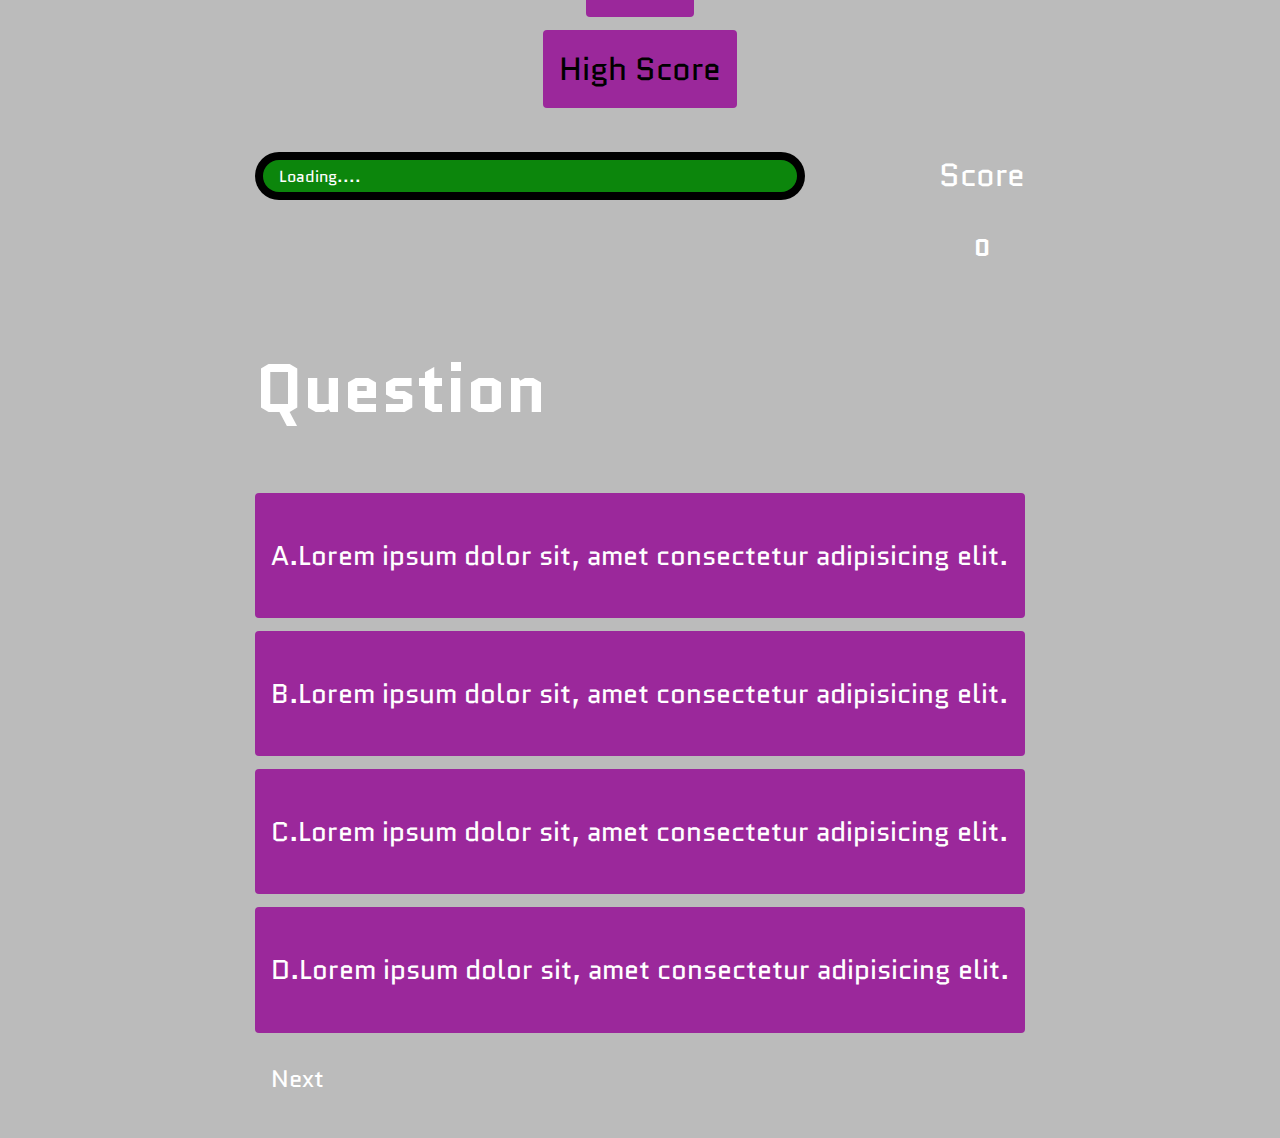
==== index.html @ d43a0e8a "quiz" ====
<!DOCTYPE html>
<html lang="en">
<head>
    <meta charset="UTF-8">
    <meta http-equiv="X-UA-Compatible" content="IE=edge">
    <meta name="viewport" content="width=device-width, initial-scale=1.0">
    <link href="./Assests/style.css" rel="stylesheet">
    <script defer src="./Assests/game.js"></script>
    <link rel="preconnect" href="https://fonts.googleapis.com">
    <link rel="preconnect" href="https://fonts.gstatic.com" crossorigin>
    <link href="https://fonts.googleapis.com/css2?family=Quantico:wght@700&display=swap" rel="stylesheet">
    <title>Quiz App</title>
</head>
<body>
    <!-- Home Page Start -->
    <div class="container" >
    <div id="home" class="flex-column flex-center">
        <h1>Code Quiz!</h1>
        <a href="./game.html"><button id="startBtn" class="startBtn">Start</button></a>
        <a href="./highscore .html"></a><button id="highScoreBtn" class="highScoreBtn">High Score</button></a>    
   </div>
   <!--home page end-->

   <!-- quiz page start-->
   <div class="quizContainer">
        <div id="game" class="justify-center flex-column">
            <div id="hud">
            

            <div class="progressBar"  data-label="Loading...."></div>
                <div class="hud-item">
                    <p class="hud-prefix">Score</p>
                    <h2 class="hud-main-text" id="score">0</h2>
                </div>
            </div>
            <div id="questionContainer" class="hide">
                <div id="question"><h2>Question</h2></div>
                <div id="choiceBtn">
                    <div class="choiceBtn"> <p class="choice-prefix">A.</p> <p class="choice-text" data-number="1">Lorem ipsum dolor sit, amet consectetur adipisicing elit.</p></div>
                    <div class="choiceBtn"> <p class="choice-prefix">B.</p> <p class="choice-text" data-number="2">Lorem ipsum dolor sit, amet consectetur adipisicing elit.</p></div>
                    <div class="choiceBtn"> <p class="choice-prefix">C.</p> <p class="choice-text" data-number="3">Lorem ipsum dolor sit, amet consectetur adipisicing elit.</p></div>
                    <div class="choiceBtn"> <p class="choice-prefix">D.</p> <p class="choice-text" data-number="4">Lorem ipsum dolor sit, amet consectetur adipisicing elit.</p></div>
                </div>
            </div>
            
        <div class="controls">
            <button id="nextBtn" class="nextBtn"> Next </button>
        </div> 
        </div>
   </div>
   <!-- quiz page eend -->
</body>
</html>
---- Assests/style.css ----
*{
    box-sizing: border-box;
    font-family: 'Quantico', sans-serif;
}


body{
    margin: 0;
    padding: 0;
    display: flex;
    width: 100vw;
    height: 100vh;
    justify-content: center;
    align-items: center;
    background-color: rgb(187, 187, 187);

}

.hidden{
    display: none;
}

h1{
    font-size: 4rem;
    color: white;
}

/* home page start */
#home{
    justify-content: center;
    align-items: center;
    display: flex;
    flex-direction: column;
    margin: auto;
}


.startBtn{
    font-size: 2rem;
    border: none;
    background: rgb(155, 40, 155);
    padding: 1rem;
    border-radius: 4px;
    margin-bottom: 0.8rem;

}

.startBtn:hover{
    cursor: pointer;
    box-shadow:0 0.04rem 1.4rem 0  rgb(34, 34, 34);
    transform: scale(1.1);
    transition: transform 150ms;
    background: rgb(51, 165, 51);
}

.highScoreBtn{
    font-size: 2rem;
    border: none;
    background: rgb(155, 40, 155);
    padding: 1rem;
    border-radius: 4px;
    margin-bottom: 0.8rem;

}

.highScoreBtn:hover{
    cursor: pointer;
    box-shadow:0 0.04rem 1.4rem 0  rgb(34, 34, 34);
    transform: scale(1.1);
    transition: transform 150ms;
    background: rgb(51, 165, 51);

}

.flex-column{
    display: flex;
    flex-direction: column;
}

.flex-center{
    justify-content: center;
    align-items: center;
}


.justify-center{
    justify-content: center;
}

.text-center{
    text-align: center;
}
/* home page end */

/* QUIZ PAGE START */

#question{
    font-size:2.8rem ;
}


.quizContainer{
    color: white;
    background-color: none;
    display: flex;
    width: 100%;
    margin-bottom: 0.8rem;
    font-size: 1rem;
    display: flex;

}

.choiceBtn{
    font-size: 1.7rem;
    border: none;
    background: rgb(155, 40, 155);
    padding: 1rem;
    border-radius: 4px;
    display: flex;
    border-radius: 4px;
    width: 100%;
    margin-bottom: 0.8rem;
}

.choiceBtn:hover{
    cursor: pointer;
    box-shadow:0 0.04rem 1.4rem 0  rgb(34, 34, 34);
    transform: scale(1.1);
    transition: transform 150ms;
}


.correct{
    background: linear-gradient(32deg, rgb(12, 134, 12) 0%, rgb(13, 145, 13) 100%);
}

.incorrect{
    background: linear-gradient(32deg, rgb(255, 0, 0) 0%, rgb(252, 5, 5) 100%);
}

/* hud start */

#hud{
    display: flex;
    justify-content: space-between;
}

.hud-prefix{
    text-align: center;
    font-size: 2rem;
}
.hud-main-text{
    text-align: center;
}
/* hud end */
/* progress start */
.progressBar{
    width: 550px;
    height: 3em;
    margin-top: 2em ;
    background-color: black;
    border-radius: 50px;
    overflow: hidden;
    color: white;
    position: relative;
}

.progressBar::before{
    content: attr(data-label);
    display: flex;
    align-items: center;
    position: absolute;
    left: .5em;
    right: .5em;
    top: .5em;
    bottom: .5em;
    width: calc(var(--width, 0))*1%;
    min-width: 2rem;
    max-width: calc(100% - 1em);
    background-color:rgb(12, 134, 12);
    border-radius: 1em;
    padding: 1em;
}
/* progress end */
/* next button start */
.nextBtn{
    font-size: 1.5rem;
    border: none;
    background: transparent;
    padding: 1rem;
    border-radius: 4px;
    margin-bottom: 0.8rem;
    color: white;

}
.nextBtn:hover{
    cursor: pointer;
    transform: scale(1.1);
    transition: transform 150ms;
}
/* next button end */
/* QUIZ PAGE END */

@media (max-width: 690px) {
}
@media (max-width: 500px) {
}
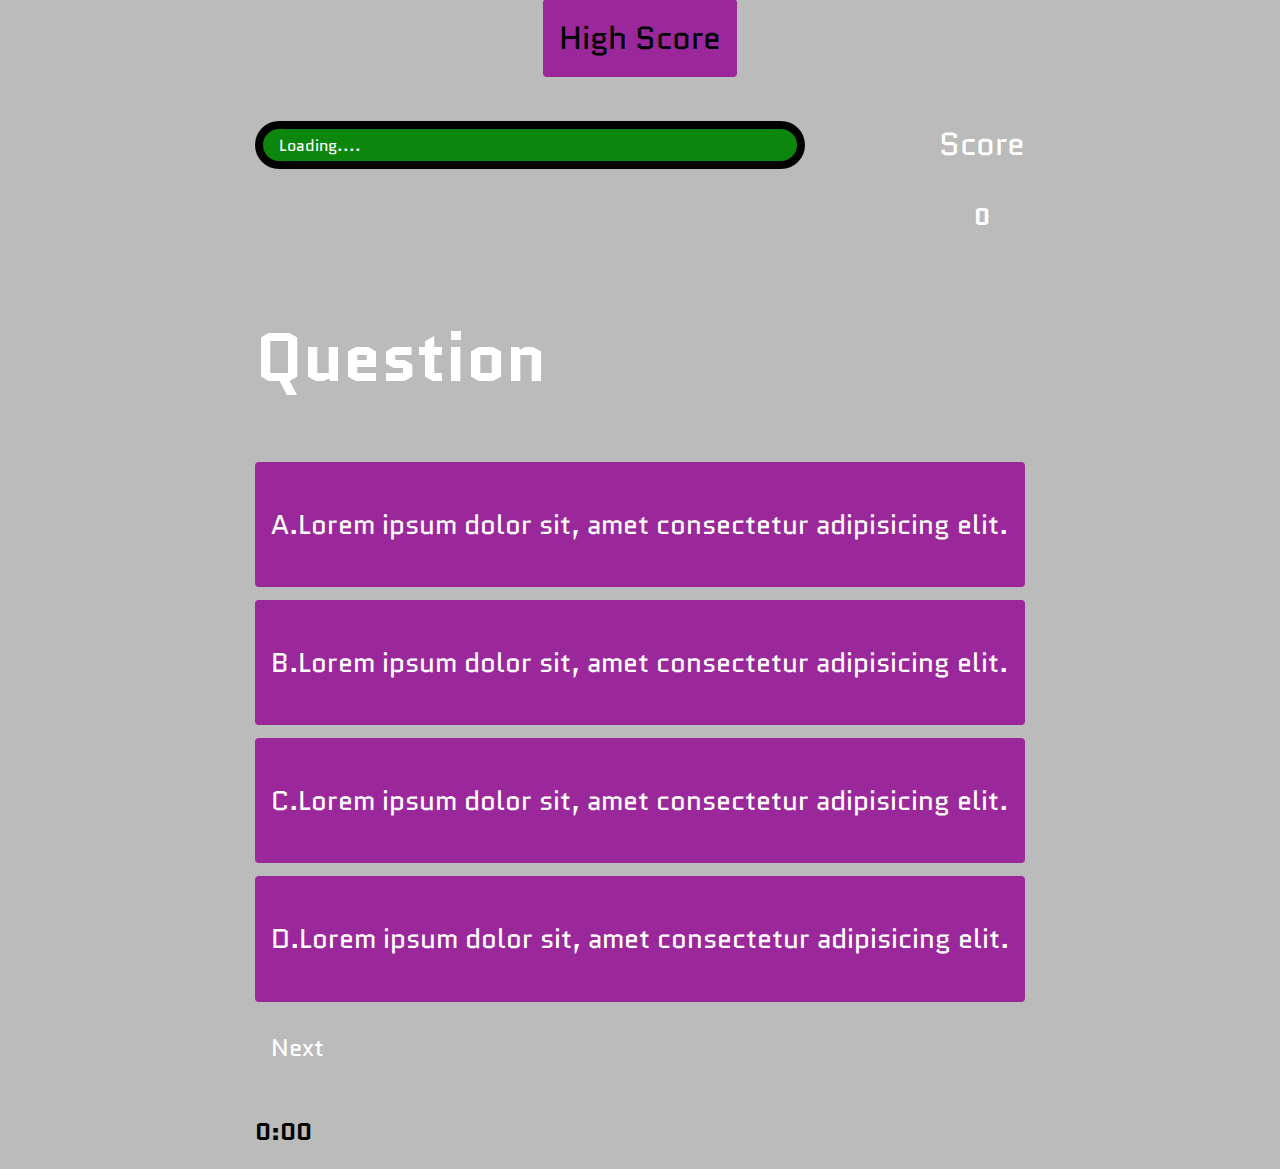
==== commit fe93f35a: "questions" ====
--- a/index.html
+++ b/index.html
@@ -48,6 +48,13 @@
         </div> 
         </div>
    </div>
-   <!-- quiz page eend -->
+   <!-- quiz page end -->
+   <!-- timer start -->
+   <div class="timeContainer"><h2 id="timer">0:00</h2></div>
+   <!-- timer end -->
+
+
+   <script src="./Assests/game.js"></script>
+   <script src="./Assests/highscore.js"></script>
 </body>
 </html>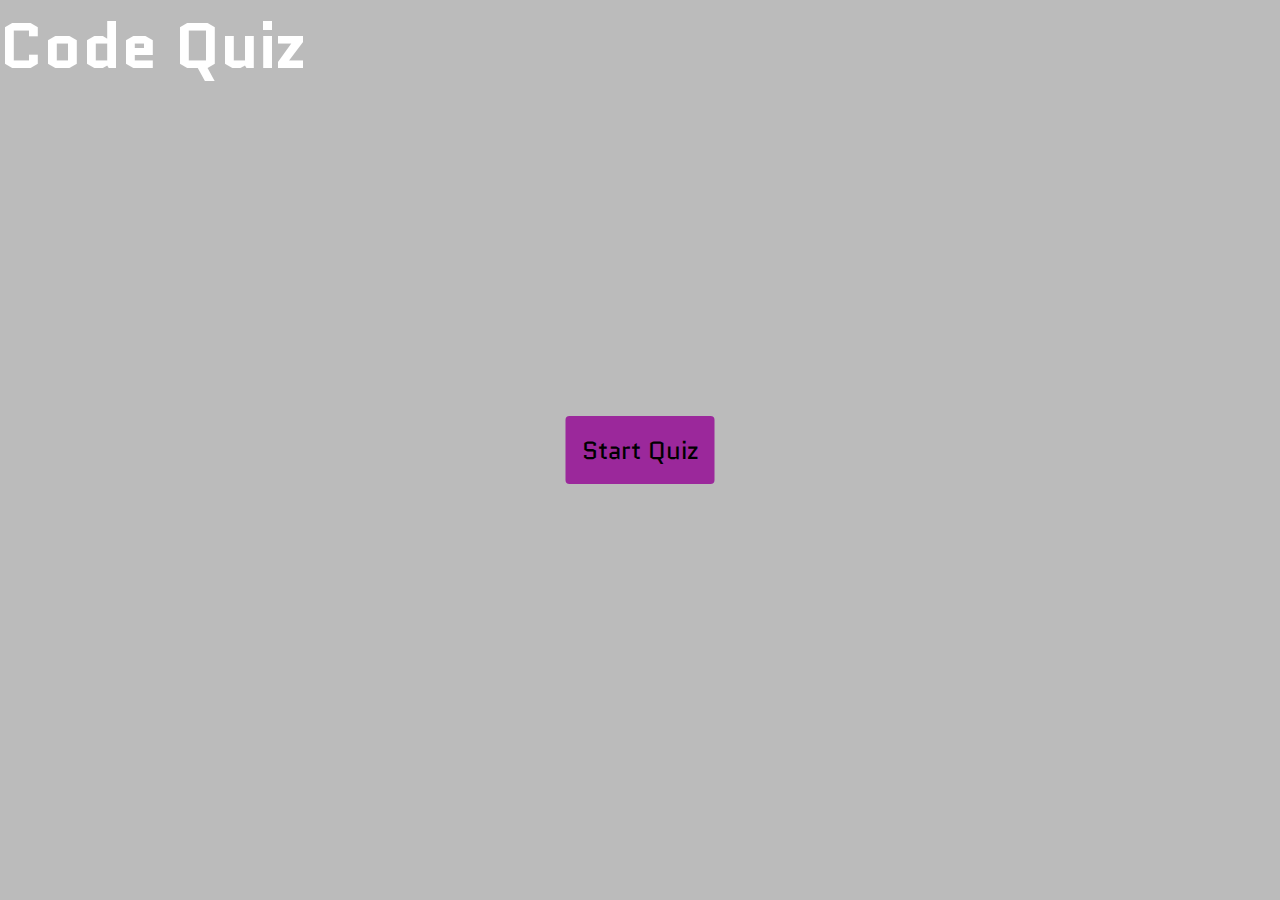
==== commit 756138e5: "chchchchchanges" ====
--- a/index.html
+++ b/index.html
@@ -9,52 +9,61 @@
     <link rel="preconnect" href="https://fonts.googleapis.com">
     <link rel="preconnect" href="https://fonts.gstatic.com" crossorigin>
     <link href="https://fonts.googleapis.com/css2?family=Quantico:wght@700&display=swap" rel="stylesheet">
-    <title>Quiz App</title>
+    <title> <h1>Code Quiz</h1></title>
 </head>
-<body>
-    <!-- Home Page Start -->
-    <div class="container" >
-    <div id="home" class="flex-column flex-center">
-        <h1>Code Quiz!</h1>
-        <a href="./game.html"><button id="startBtn" class="startBtn">Start</button></a>
-        <a href="./highscore .html"></a><button id="highScoreBtn" class="highScoreBtn">High Score</button></a>    
-   </div>
-   <!--home page end-->
 
+<h1>Code Quiz</h1>
+<div class="startBtn">
+    <button>Start Quiz</button>
+</div>
+<div class="ruleBox">
+    <div class="ruleList">
+        <div class="info"><h2>Rules to The Game</h2></div>
+        <div class="info">If You answer a questions incorrectly, <strong>15 seconds</strong> will be subtracted from your time</div>
+        <div class="info">ALL questions must be answered before the timer runs out.</div>
+        <div class="info">Make sure you enter your initials to save your score.</div>
+        <div class="info">Give it another try!</div>
+    </div>
+    <div class="buttons">
+        <div><button class="continue">Continue</button></div>
+        <div><button class="exit">Exit</button></div>
+        <a href="highScores.html" class="prevHS">Previous Highscores</a>
+    </div>
+</div>
+
+    
+    
+    
    <!-- quiz page start-->
-   <div class="quizContainer">
-        <div id="game" class="justify-center flex-column">
-            <div id="hud">
-            
-
-            <div class="progressBar"  data-label="Loading...."></div>
-                <div class="hud-item">
-                    <p class="hud-prefix">Score</p>
-                    <h2 class="hud-main-text" id="score">0</h2>
-                </div>
-            </div>
-            <div id="questionContainer" class="hide">
-                <div id="question"><h2>Question</h2></div>
-                <div id="choiceBtn">
-                    <div class="choiceBtn"> <p class="choice-prefix">A.</p> <p class="choice-text" data-number="1">Lorem ipsum dolor sit, amet consectetur adipisicing elit.</p></div>
-                    <div class="choiceBtn"> <p class="choice-prefix">B.</p> <p class="choice-text" data-number="2">Lorem ipsum dolor sit, amet consectetur adipisicing elit.</p></div>
-                    <div class="choiceBtn"> <p class="choice-prefix">C.</p> <p class="choice-text" data-number="3">Lorem ipsum dolor sit, amet consectetur adipisicing elit.</p></div>
-                    <div class="choiceBtn"> <p class="choice-prefix">D.</p> <p class="choice-text" data-number="4">Lorem ipsum dolor sit, amet consectetur adipisicing elit.</p></div>
-                </div>
-            </div>
-            
-        <div class="controls">
-            <button id="nextBtn" class="nextBtn"> Next </button>
-        </div> 
+    <div class="theQuiz">
+        <header><h2>Code Quiz</h2>
+            <div id="myProgress">
+                <div id="myBar"></div>
         </div>
-   </div>
-   <!-- quiz page end -->
-   <!-- timer start -->
-   <div class="timeContainer"><h2 id="timer">0:00</h2></div>
-   <!-- timer end -->
-
-
-   <script src="./Assests/game.js"></script>
-   <script src="./Assests/highscore.js"></script>
+        <div class="timer"> 
+                <div id="time_text">Time Left</div>
+                <div class="timer_sec">15</div>
+                <button onclick="upload ()">Next</button>
+        </div>
+        </header>
+        <!-- questions -->
+        <div id="question">What is the answer</div>
+        <div class="choiceContainer">
+            <p class="choice-prefix">A</p>
+            <p class="choice-text" data-number="1">Choice</p>
+        </div>
+        <div class="choiceContainer">
+            <p class="choice-prefix">B</p>
+            <p class="choice-text" data-number="2">Choice</p>
+        </div>
+        <div class="choiceContainer">
+            <p class="choice-prefix">C</p>
+            <p class="choice-text" data-number="3">Choice</p>
+        </div>
+        <div class="choiceContainer">
+            <p class="choice-prefix">D</p>
+            <p class="choice-text" data-number="4">Choice</p>
+        </div>
+    </div>
 </body>
 </html>--- a/Assests/style.css
+++ b/Assests/style.css
@@ -1,57 +1,182 @@
 *{
+    margin: 0;
+    padding: 0;
     box-sizing: border-box;
     font-family: 'Quantico', sans-serif;
 }
 
-
 body{
-    margin: 0;
-    padding: 0;
-    display: flex;
-    width: 100vw;
-    height: 100vh;
+    background-color: rgb(187, 187, 187);
+
+}
+
+h1{
+    font-size: 4rem;
+    color: white;
+}
+h2{
+    color:rgb(155, 40, 155);
+    }
+strong{
+    color: rgb(155, 40, 155);
+}
+
+/* buttons */
+/* start */
+/* rules */
+.startBtn button,
+.ruleBox{
+    font-size: 14px;
+    border: none;
+    padding: 1rem;
+    border-radius: 4px;
+    margin-bottom: 0.8rem;
+    position: absolute;
+    top: 50%;
+    left: 50%;
+    transform: translate(-50%, -50%);
+}
+
+.startBtn button{
+    background-color: rgb(155, 40, 155);
+    font-size: 25px;
+}
+
+.startBtn button:hover{
+    cursor: pointer;
+    box-shadow:0 0.04rem 1.4rem 0  rgb(34, 34, 34);
+    transform: scale(1.1);
+    background: rgb(51, 165, 51);
+}
+
+/* start end */
+.ruleBox{
+    display: none;
+    width: 540px;
+    background: white;
+    border-radius:5px ;
+}
+
+/* rule end */
+.buttons{
+    display: flex;
+    padding: 5px;
+    cursor: pointer;
+}
+.continue{
+        font-size: .9rem;
+        border: none;
+        background: rgb(155, 40, 155);
+        padding: 1rem;
+        border-radius: 4px;
+        margin-bottom: 0.8rem;
+        margin-right: 5px;
+    }
+    
+    .continue:hover{
+        cursor: pointer;
+        box-shadow:0 0.04rem 1.4rem 0  rgb(34, 34, 34);
+        transform: scale(1.1);
+        transition: transform 150ms;
+        background: rgb(200, 220, 22);
+    }
+    
+.exit{
+    font-size: .9rem;
+    border: none;
+    background: rgb(90, 5, 90);
+    padding: 1rem;
+    border-radius: 4px;
+    margin-bottom: 0.8rem;
+}
+
+.exit:hover{
+    cursor: pointer;
+    box-shadow:0 0.04rem 1.4rem 0  rgb(34, 34, 34);
+    transform: scale(1.1);
+    transition: transform 150ms;
+    background: rgb(200, 220, 22);
+}
+/* buttons end*/
+
+/* progress start */
+
+#myProgress {
+    width: 100%;
+  }
+  
+  #myBar {
+    width: 1%;
+    height: 30px;
+    background-color: green;
+    animation: progress-animation 5s forwards;
+  }
+
+#play-animation{
+    animation: progress-animation 5s forwards;
+
+}
+
+@keyframes progress-animation{
+    0% {width: 0%;}
+    100% {width: 100%;}
+} 
+/* progress end */
+
+/* quiz page start */
+.theQuiz{
+    display: none;
+    width 250px;
+    background-color: white;
+    border-radius: 5px;
+}
+#question{
+    font-size: 2.4rem;
+}
+
+.choiceContainer{
+    color: white;
+    background-color: rgb(155, 40, 155);
+    display: flex;
+    width: 100%;
+    margin-bottom: 0.8rem;
+    font-size: 1.5rem;
+    min-width: 80rem;
+}
+
+.choiceContainer:hover{
+    cursor: pointer;
+    box-shadow:0 0.04rem 1.4rem 0  rgb(34, 34, 34);
+    transform: scale(1.1);
+    transition: transform 150ms;
+}
+
+.choice-prefix{
+    padding: 2rem 2.4rem;
+    color: white;
+}
+
+.choice-text{
+    padding: 2rem;
+    width: 100%;
+}
+
+.correct{
+    background: linear-gradient(32deg, rgb(12, 134, 12) 0%, rgb(13, 145, 13) 100%);
+}
+
+.incorrect{
+    background: linear-gradient(32deg, rgb(255, 0, 0) 0%, rgb(252, 5, 5) 100%);
+
+/* #home{
     justify-content: center;
     align-items: center;
-    background-color: rgb(187, 187, 187);
-
-}
-
-.hidden{
-    display: none;
-}
-
-h1{
-    font-size: 4rem;
-    color: white;
-}
-
-/* home page start */
-#home{
-    justify-content: center;
-    align-items: center;
     display: flex;
     flex-direction: column;
     margin: auto;
 }
 
 
-.startBtn{
-    font-size: 2rem;
-    border: none;
-    background: rgb(155, 40, 155);
-    padding: 1rem;
-    border-radius: 4px;
-    margin-bottom: 0.8rem;
-
-}
-
-.startBtn:hover{
-    cursor: pointer;
-    box-shadow:0 0.04rem 1.4rem 0  rgb(34, 34, 34);
-    transform: scale(1.1);
-    transition: transform 150ms;
-    background: rgb(51, 165, 51);
-}
 
 .highScoreBtn{
     font-size: 2rem;
@@ -70,45 +195,39 @@
     transition: transform 150ms;
     background: rgb(51, 165, 51);
 
-}
-
-.flex-column{
-    display: flex;
-    flex-direction: column;
-}
-
-.flex-center{
-    justify-content: center;
+} */
+/* home page end */
+
+/*.quizContainer{
+     position: absolute;
+    top: 50%;
+    left: 50%;
+    transform: translate(-50%, -50%);
+    width: 550px;
+    background: #fff;
+    border-radius: 5px;
+
+}
+
+.quizContainer header{
+    height: 70px;
+    padding: 0 30px;
+    background:  #fff;
+    display: flex;
     align-items: center;
-}
-
-
-.justify-center{
-    justify-content: center;
-}
-
-.text-center{
-    text-align: center;
-}
-/* home page end */
+    justify-content: space-between;
+    box-shadow: 0px 3px 5px 1px rgba(0, 0, 0, 0); */
+}
+
 
 /* QUIZ PAGE START */
 
-#question{
+/*#question{
     font-size:2.8rem ;
 }
 
 
-.quizContainer{
-    color: white;
-    background-color: none;
-    display: flex;
-    width: 100%;
-    margin-bottom: 0.8rem;
-    font-size: 1rem;
-    display: flex;
-
-}
+
 
 .choiceBtn{
     font-size: 1.7rem;
@@ -122,24 +241,14 @@
     margin-bottom: 0.8rem;
 }
 
-.choiceBtn:hover{
-    cursor: pointer;
-    box-shadow:0 0.04rem 1.4rem 0  rgb(34, 34, 34);
-    transform: scale(1.1);
-    transition: transform 150ms;
-}
-
-
-.correct{
-    background: linear-gradient(32deg, rgb(12, 134, 12) 0%, rgb(13, 145, 13) 100%);
-}
-
-.incorrect{
-    background: linear-gradient(32deg, rgb(255, 0, 0) 0%, rgb(252, 5, 5) 100%);
-}
+
+
+
+
+}*/
 
 /* hud start */
-
+/* 
 #hud{
     display: flex;
     justify-content: space-between;
@@ -151,39 +260,19 @@
 }
 .hud-main-text{
     text-align: center;
-}
+} */
 /* hud end */
-/* progress start */
-.progressBar{
-    width: 550px;
-    height: 3em;
-    margin-top: 2em ;
-    background-color: black;
-    border-radius: 50px;
-    overflow: hidden;
-    color: white;
-    position: relative;
-}
-
-.progressBar::before{
-    content: attr(data-label);
-    display: flex;
-    align-items: center;
-    position: absolute;
-    left: .5em;
-    right: .5em;
-    top: .5em;
-    bottom: .5em;
-    width: calc(var(--width, 0))*1%;
-    min-width: 2rem;
-    max-width: calc(100% - 1em);
-    background-color:rgb(12, 134, 12);
-    border-radius: 1em;
-    padding: 1em;
-}
-/* progress end */
+
+
+/* timer start */
+/* p {
+    text-align: center;
+    font-size: 60px;
+    margin-top: 0px;
+  } */
+/* timer end */
 /* next button start */
-.nextBtn{
+/* .nextBtn{
     font-size: 1.5rem;
     border: none;
     background: transparent;
@@ -197,7 +286,7 @@
     cursor: pointer;
     transform: scale(1.1);
     transition: transform 150ms;
-}
+} */
 /* next button end */
 /* QUIZ PAGE END */
 
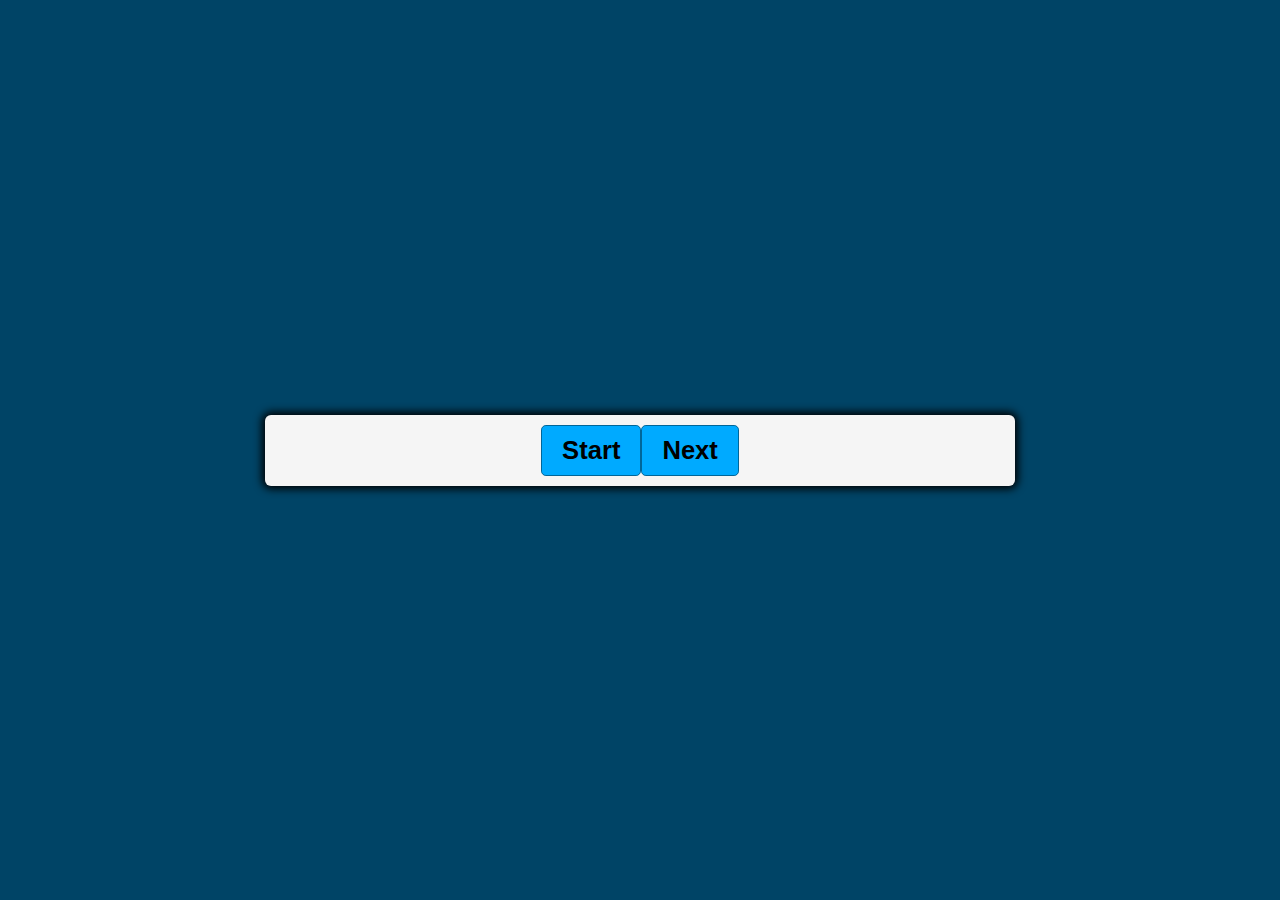
==== commit efb67e32: "switchtfup" ====
--- a/index.html
+++ b/index.html
@@ -4,66 +4,45 @@
     <meta charset="UTF-8">
     <meta http-equiv="X-UA-Compatible" content="IE=edge">
     <meta name="viewport" content="width=device-width, initial-scale=1.0">
-    <link href="./Assests/style.css" rel="stylesheet">
+    <link rel="stylesheet" href="./Assests/style.css">
     <script defer src="./Assests/game.js"></script>
-    <link rel="preconnect" href="https://fonts.googleapis.com">
-    <link rel="preconnect" href="https://fonts.gstatic.com" crossorigin>
-    <link href="https://fonts.googleapis.com/css2?family=Quantico:wght@700&display=swap" rel="stylesheet">
-    <title> <h1>Code Quiz</h1></title>
+    <title>Coder Girl Quiz</title>
 </head>
-
-<h1>Code Quiz</h1>
-<div class="startBtn">
-    <button>Start Quiz</button>
-</div>
-<div class="ruleBox">
-    <div class="ruleList">
-        <div class="info"><h2>Rules to The Game</h2></div>
-        <div class="info">If You answer a questions incorrectly, <strong>15 seconds</strong> will be subtracted from your time</div>
-        <div class="info">ALL questions must be answered before the timer runs out.</div>
-        <div class="info">Make sure you enter your initials to save your score.</div>
-        <div class="info">Give it another try!</div>
-    </div>
-    <div class="buttons">
-        <div><button class="continue">Continue</button></div>
-        <div><button class="exit">Exit</button></div>
-        <a href="highScores.html" class="prevHS">Previous Highscores</a>
-    </div>
-</div>
-
+<body>
     
-    
-    
-   <!-- quiz page start-->
-    <div class="theQuiz">
-        <header><h2>Code Quiz</h2>
-            <div id="myProgress">
-                <div id="myBar"></div>
+</body>
+</html>
+<body>
+    <div class="container">
+        <div id="question container" class="hide">
+            <div id="question">Question</div>
+            <div id="answer-buttons" class="asnwer-grid">
+                <button class="btn">Answer 1</button>
+                <button class="btn">Answer 2</button>
+                <button class="btn">Answer 3</button>
+                <button class="btn">Answer 4</button>
+            </div>
         </div>
-        <div class="timer"> 
-                <div id="time_text">Time Left</div>
-                <div class="timer_sec">15</div>
-                <button onclick="upload ()">Next</button>
-        </div>
-        </header>
-        <!-- questions -->
-        <div id="question">What is the answer</div>
-        <div class="choiceContainer">
-            <p class="choice-prefix">A</p>
-            <p class="choice-text" data-number="1">Choice</p>
-        </div>
-        <div class="choiceContainer">
-            <p class="choice-prefix">B</p>
-            <p class="choice-text" data-number="2">Choice</p>
-        </div>
-        <div class="choiceContainer">
-            <p class="choice-prefix">C</p>
-            <p class="choice-text" data-number="3">Choice</p>
-        </div>
-        <div class="choiceContainer">
-            <p class="choice-prefix">D</p>
-            <p class="choice-text" data-number="4">Choice</p>
+        <div class="controls">
+            <button id="startBtn" class="startBtn btn">Start</button>
+            <button id="nextBtn" class="nextBtn btn">Next</button>
         </div>
     </div>
 </body>
-</html>+</html>
+
+
+
+
+
+
+
+
+
+
+
+
+
+
+
+
--- a/Assests/style.css
+++ b/Assests/style.css
@@ -1,296 +1,86 @@
-*{
-    margin: 0;
-    padding: 0;
+*, *::before, *::after {
     box-sizing: border-box;
     font-family: 'Quantico', sans-serif;
 }
 
-body{
-    background-color: rgb(187, 187, 187);
+:root{
+    --hue-neutral: 200;
+    --hue-wrong: 0;
+    --hue-correct: 145;
+}
+
+body {
+    --hue: var(--hue-neutral);
+    padding: 0;
+    margin: 0;
+    display: flex;
+    width: 100vw;
+    height: 100vh;
+    justify-content: center;
+    align-items: center;
+    background-color: hsl(var(--hue), 100%, 20%);
+}
+
+body.correct {
+    --hue: var(--hue-correct);
+}
+
+body.wrong {
+    --hue: var(--hue-wrong);
+}
+
+.container {
+    width: 750px;
+    max-width: 85%;
+    background-color:whitesmoke ;
+    border-radius:6px;
+    padding: 10px;
+    box-shadow: 0 0 9px 3px;
+}
+
+
+.answer-grid{
+    display: grid;
+    grid-template-columns: repeat(2, auto);
+    gap: 10.01px;
+    margin: 20.01px 0;
+}
+
+.btn {
+    --hue: var(--hue-neutral);
+    border: 1px solid hsl(var(--hue), 100%, 30.01%);
+    background-color: hsl(var(--hue), 100%, 49.99%);
+    border-radius: 4.9px;
+    padding: 5.01px 9.99px;
+    outline: none;
 
 }
 
-h1{
-    font-size: 4rem;
-    color: white;
-}
-h2{
-    color:rgb(155, 40, 155);
-    }
-strong{
-    color: rgb(155, 40, 155);
+.btn:hover {
+    border-color: black:
 }
 
-/* buttons */
-/* start */
-/* rules */
-.startBtn button,
-.ruleBox{
-    font-size: 14px;
-    border: none;
-    padding: 1rem;
-    border-radius: 4px;
-    margin-bottom: 0.8rem;
-    position: absolute;
-    top: 50%;
-    left: 50%;
-    transform: translate(-50%, -50%);
+.btn.correct{
+    --hue: var(--hue-correct)
+    color: black;
 }
 
-.startBtn button{
-    background-color: rgb(155, 40, 155);
-    font-size: 25px;
+.btn.wrong{
+    --hue: var(--hue-wrong)
 }
 
-.startBtn button:hover{
-    cursor: pointer;
-    box-shadow:0 0.04rem 1.4rem 0  rgb(34, 34, 34);
-    transform: scale(1.1);
-    background: rgb(51, 165, 51);
+.startBtn, .nextBtn {
+    font-size: 1.6rem;
+    font-weight: bold;
+    padding: 10px 20px;
 }
 
-/* start end */
-.ruleBox{
-    display: none;
-    width: 540px;
-    background: white;
-    border-radius:5px ;
+.controls {
+    display: flex;
+    justify-content: center;
+    align-items: center;
 }
 
-/* rule end */
-.buttons{
-    display: flex;
-    padding: 5px;
-    cursor: pointer;
-}
-.continue{
-        font-size: .9rem;
-        border: none;
-        background: rgb(155, 40, 155);
-        padding: 1rem;
-        border-radius: 4px;
-        margin-bottom: 0.8rem;
-        margin-right: 5px;
-    }
-    
-    .continue:hover{
-        cursor: pointer;
-        box-shadow:0 0.04rem 1.4rem 0  rgb(34, 34, 34);
-        transform: scale(1.1);
-        transition: transform 150ms;
-        background: rgb(200, 220, 22);
-    }
-    
-.exit{
-    font-size: .9rem;
-    border: none;
-    background: rgb(90, 5, 90);
-    padding: 1rem;
-    border-radius: 4px;
-    margin-bottom: 0.8rem;
-}
-
-.exit:hover{
-    cursor: pointer;
-    box-shadow:0 0.04rem 1.4rem 0  rgb(34, 34, 34);
-    transform: scale(1.1);
-    transition: transform 150ms;
-    background: rgb(200, 220, 22);
-}
-/* buttons end*/
-
-/* progress start */
-
-#myProgress {
-    width: 100%;
-  }
-  
-  #myBar {
-    width: 1%;
-    height: 30px;
-    background-color: green;
-    animation: progress-animation 5s forwards;
-  }
-
-#play-animation{
-    animation: progress-animation 5s forwards;
-
-}
-
-@keyframes progress-animation{
-    0% {width: 0%;}
-    100% {width: 100%;}
-} 
-/* progress end */
-
-/* quiz page start */
-.theQuiz{
+.hide{
     display: none;
-    width 250px;
-    background-color: white;
-    border-radius: 5px;
-}
-#question{
-    font-size: 2.4rem;
-}
-
-.choiceContainer{
-    color: white;
-    background-color: rgb(155, 40, 155);
-    display: flex;
-    width: 100%;
-    margin-bottom: 0.8rem;
-    font-size: 1.5rem;
-    min-width: 80rem;
-}
-
-.choiceContainer:hover{
-    cursor: pointer;
-    box-shadow:0 0.04rem 1.4rem 0  rgb(34, 34, 34);
-    transform: scale(1.1);
-    transition: transform 150ms;
-}
-
-.choice-prefix{
-    padding: 2rem 2.4rem;
-    color: white;
-}
-
-.choice-text{
-    padding: 2rem;
-    width: 100%;
-}
-
-.correct{
-    background: linear-gradient(32deg, rgb(12, 134, 12) 0%, rgb(13, 145, 13) 100%);
-}
-
-.incorrect{
-    background: linear-gradient(32deg, rgb(255, 0, 0) 0%, rgb(252, 5, 5) 100%);
-
-/* #home{
-    justify-content: center;
-    align-items: center;
-    display: flex;
-    flex-direction: column;
-    margin: auto;
-}
-
-
-
-.highScoreBtn{
-    font-size: 2rem;
-    border: none;
-    background: rgb(155, 40, 155);
-    padding: 1rem;
-    border-radius: 4px;
-    margin-bottom: 0.8rem;
-
-}
-
-.highScoreBtn:hover{
-    cursor: pointer;
-    box-shadow:0 0.04rem 1.4rem 0  rgb(34, 34, 34);
-    transform: scale(1.1);
-    transition: transform 150ms;
-    background: rgb(51, 165, 51);
-
-} */
-/* home page end */
-
-/*.quizContainer{
-     position: absolute;
-    top: 50%;
-    left: 50%;
-    transform: translate(-50%, -50%);
-    width: 550px;
-    background: #fff;
-    border-radius: 5px;
-
-}
-
-.quizContainer header{
-    height: 70px;
-    padding: 0 30px;
-    background:  #fff;
-    display: flex;
-    align-items: center;
-    justify-content: space-between;
-    box-shadow: 0px 3px 5px 1px rgba(0, 0, 0, 0); */
-}
-
-
-/* QUIZ PAGE START */
-
-/*#question{
-    font-size:2.8rem ;
-}
-
-
-
-
-.choiceBtn{
-    font-size: 1.7rem;
-    border: none;
-    background: rgb(155, 40, 155);
-    padding: 1rem;
-    border-radius: 4px;
-    display: flex;
-    border-radius: 4px;
-    width: 100%;
-    margin-bottom: 0.8rem;
-}
-
-
-
-
-
-}*/
-
-/* hud start */
-/* 
-#hud{
-    display: flex;
-    justify-content: space-between;
-}
-
-.hud-prefix{
-    text-align: center;
-    font-size: 2rem;
-}
-.hud-main-text{
-    text-align: center;
-} */
-/* hud end */
-
-
-/* timer start */
-/* p {
-    text-align: center;
-    font-size: 60px;
-    margin-top: 0px;
-  } */
-/* timer end */
-/* next button start */
-/* .nextBtn{
-    font-size: 1.5rem;
-    border: none;
-    background: transparent;
-    padding: 1rem;
-    border-radius: 4px;
-    margin-bottom: 0.8rem;
-    color: white;
-
-}
-.nextBtn:hover{
-    cursor: pointer;
-    transform: scale(1.1);
-    transition: transform 150ms;
-} */
-/* next button end */
-/* QUIZ PAGE END */
-
-@media (max-width: 690px) {
-}
-@media (max-width: 500px) {
 }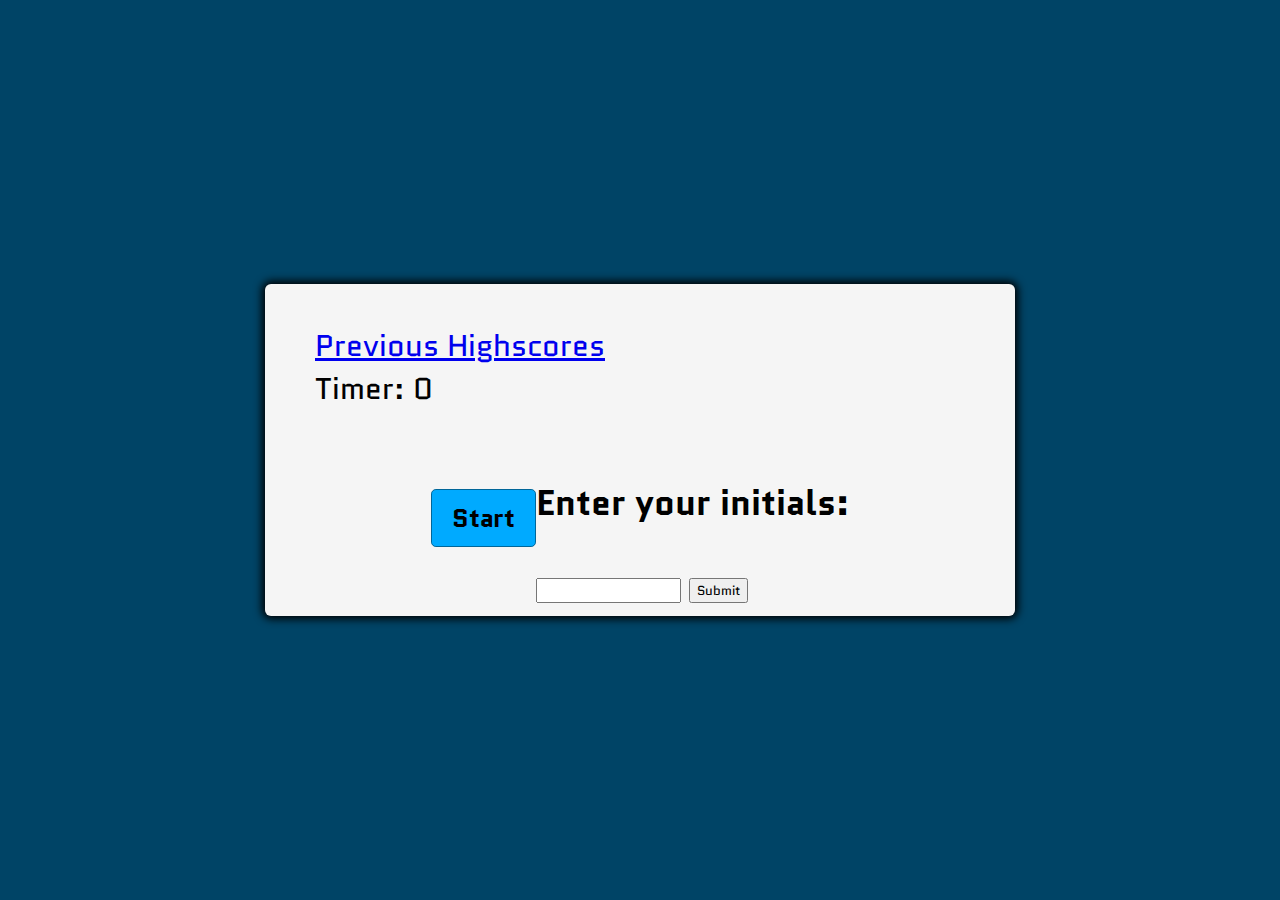
==== commit 0c5c08dd: "done" ====
--- a/index.html
+++ b/index.html
@@ -5,16 +5,23 @@
     <meta http-equiv="X-UA-Compatible" content="IE=edge">
     <meta name="viewport" content="width=device-width, initial-scale=1.0">
     <link rel="stylesheet" href="./Assests/style.css">
+    <link href="https://fonts.googleapis.com/css2?family=Quantico:wght@700&display=swap" rel="stylesheet">
     <script defer src="./Assests/game.js"></script>
     <title>Coder Girl Quiz</title>
 </head>
-<body>
-    
-</body>
 </html>
 <body>
+
+    
+
     <div class="container">
-        <div id="question container" class="hide">
+        <nav>
+            <ul>
+              <li><a href="./highscore.html" class="prevHS">Previous Highscores</a></li>
+              <li class="timer">Timer: 0</li>
+            </ul>
+          </nav>
+        <div id="questionContainer" class="hide">
             <div id="question">Question</div>
             <div id="answer-buttons" class="asnwer-grid">
                 <button class="btn">Answer 1</button>
@@ -25,24 +32,25 @@
         </div>
         <div class="controls">
             <button id="startBtn" class="startBtn btn">Start</button>
-            <button id="nextBtn" class="nextBtn btn">Next</button>
+            <div class="ruleBox">
+                <div class="ruleList">
+                    <div class="info"><h2>Rules to The Game</h2></div>
+                    <div class="info">1. If You answer a questions incorrectly, <strong>15 seconds</strong> will be subtracted from your time</div>
+                    <div class="info">2. ALL questions must be answered before the timer runs out.</div>
+                    <div class="info">3. Make sure you enter your initials to save your score.</div>
+                    <div class="info">4. Give it another try!</div>
+                </div>
+            <!-- <button id="nextBtn" class="nextBtn btn">Next</button> -->
         </div>
-    </div>
+
+        <div class="end-container">
+            <h2 class="end-result"></h2>
+            <h3 class="enter-initials-header"> Enter your initials: </h3>
+            <input type="text" class="initials-input" /> </input>
+            <button class="submit-initials-button">Submit</button>
+            <div>
+            </div>
+          </div>
+
 </body>
 </html>
-
-
-
-
-
-
-
-
-
-
-
-
-
-
-
-
--- a/Assests/style.css
+++ b/Assests/style.css
@@ -28,6 +28,34 @@
 body.wrong {
     --hue: var(--hue-wrong);
 }
+
+nav ul li{
+    list-style: none;
+    justify-content: space-between;
+}
+
+/* rules */
+
+.ruleBox{
+    font-size: 14px;
+    border: none;
+    padding: 1rem;
+    border-radius: 4px;
+    margin-bottom: 0.8rem;
+    position: absolute;
+    top: 50%;
+    left: 50%;
+    transform: translate(-50%, -50%);
+}
+
+.ruleBox{
+    display: none;
+    width: 540px;
+    background: white;
+    border-radius:5px ;
+}
+
+/* rule end */
 
 .container {
     width: 750px;
@@ -36,6 +64,7 @@
     border-radius:6px;
     padding: 10px;
     box-shadow: 0 0 9px 3px;
+    font-size: 30px;
 }
 
 
@@ -45,6 +74,7 @@
     gap: 10.01px;
     margin: 20.01px 0;
 }
+
 
 .btn {
     --hue: var(--hue-neutral);
@@ -53,7 +83,9 @@
     border-radius: 4.9px;
     padding: 5.01px 9.99px;
     outline: none;
-
+    font-size: 18px;
+    display: flex;
+    margin-bottom: 10px;
 }
 
 .btn:hover {
@@ -81,6 +113,149 @@
     align-items: center;
 }
 
+
 .hide{
     display: none;
+}
+
+
+
+
+
+
+
+
+
+
+
+
+
+
+
+
+
+
+
+
+
+
+
+
+
+
+
+
+/* .startBtn button{
+    background-color: rgb(155, 40, 155);
+    font-size: 25px;
+}
+
+.startBtn button:hover{
+    cursor: pointer;
+    box-shadow:0 0.04rem 1.4rem 0  rgb(34, 34, 34);
+    transform: scale(1.1);
+    background: rgb(51, 165, 51);
+} */
+
+/* buttons start */
+
+/* .buttons{
+    display: flex;
+    padding: 5px;
+    cursor: pointer;
+}
+.continue{
+        font-size: .9rem;
+        border: none;
+        background: rgb(155, 40, 155);
+        padding: 1rem;
+        border-radius: 4px;
+        margin-bottom: 0.8rem;
+        margin-right: 5px;
+    }
+    
+    .continue:hover{
+        cursor: pointer;
+        box-shadow:0 0.04rem 1.4rem 0  rgb(34, 34, 34);
+        transform: scale(1.1);
+        transition: transform 150ms;
+        background: rgb(200, 220, 22);
+    }
+    
+.exit{
+    font-size: .9rem;
+    border: none;
+    background: rgb(90, 5, 90);
+    padding: 1rem;
+    border-radius: 4px;
+    margin-bottom: 0.8rem;
+}
+
+.exit:hover{
+    cursor: pointer;
+    box-shadow:0 0.04rem 1.4rem 0  rgb(34, 34, 34);
+    background: rgb(200, 220, 22);
+} */
+/* buttons end*/
+
+/* progress start */
+
+/* #myProgress {
+    width: 100%;
+  }
+  
+  #myBar {
+    width: 1%;
+    height: 30px;
+    background-color: green;
+    animation: progress-animation 5s forwards;
+  }
+
+#play-animation{
+    animation: progress-animation 5s forwards;
+
+}
+
+@keyframes progress-animation{
+    0% {width: 0%;}
+    100% {width: 100%;} */
+} 
+/* progress end */
+
+/* timer start */
+/* p {
+    text-align: center;
+    font-size: 60px;
+    margin-top: 0px;
+  } */
+/* timer end */
+
+/* highscore start */
+/* .highScoreBtn{
+    font-size: 2rem;
+    border: none;
+    background: rgb(155, 40, 155);
+    padding: 1rem;
+    border-radius: 4px;
+    margin-bottom: 0.8rem;
+
+}
+
+.highScoreBtn:hover{
+    cursor: pointer;
+    box-shadow:0 0.04rem 1.4rem 0  rgb(34, 34, 34);
+    transform: scale(1.1);
+    transition: transform 150ms;
+    background: rgb(51, 165, 51);
+
+}  */
+/* highscore end */
+
+
+
+/* home page end */
+
+@media (max-width: 690px) {
+}
+@media (max-width: 500px) {
 }